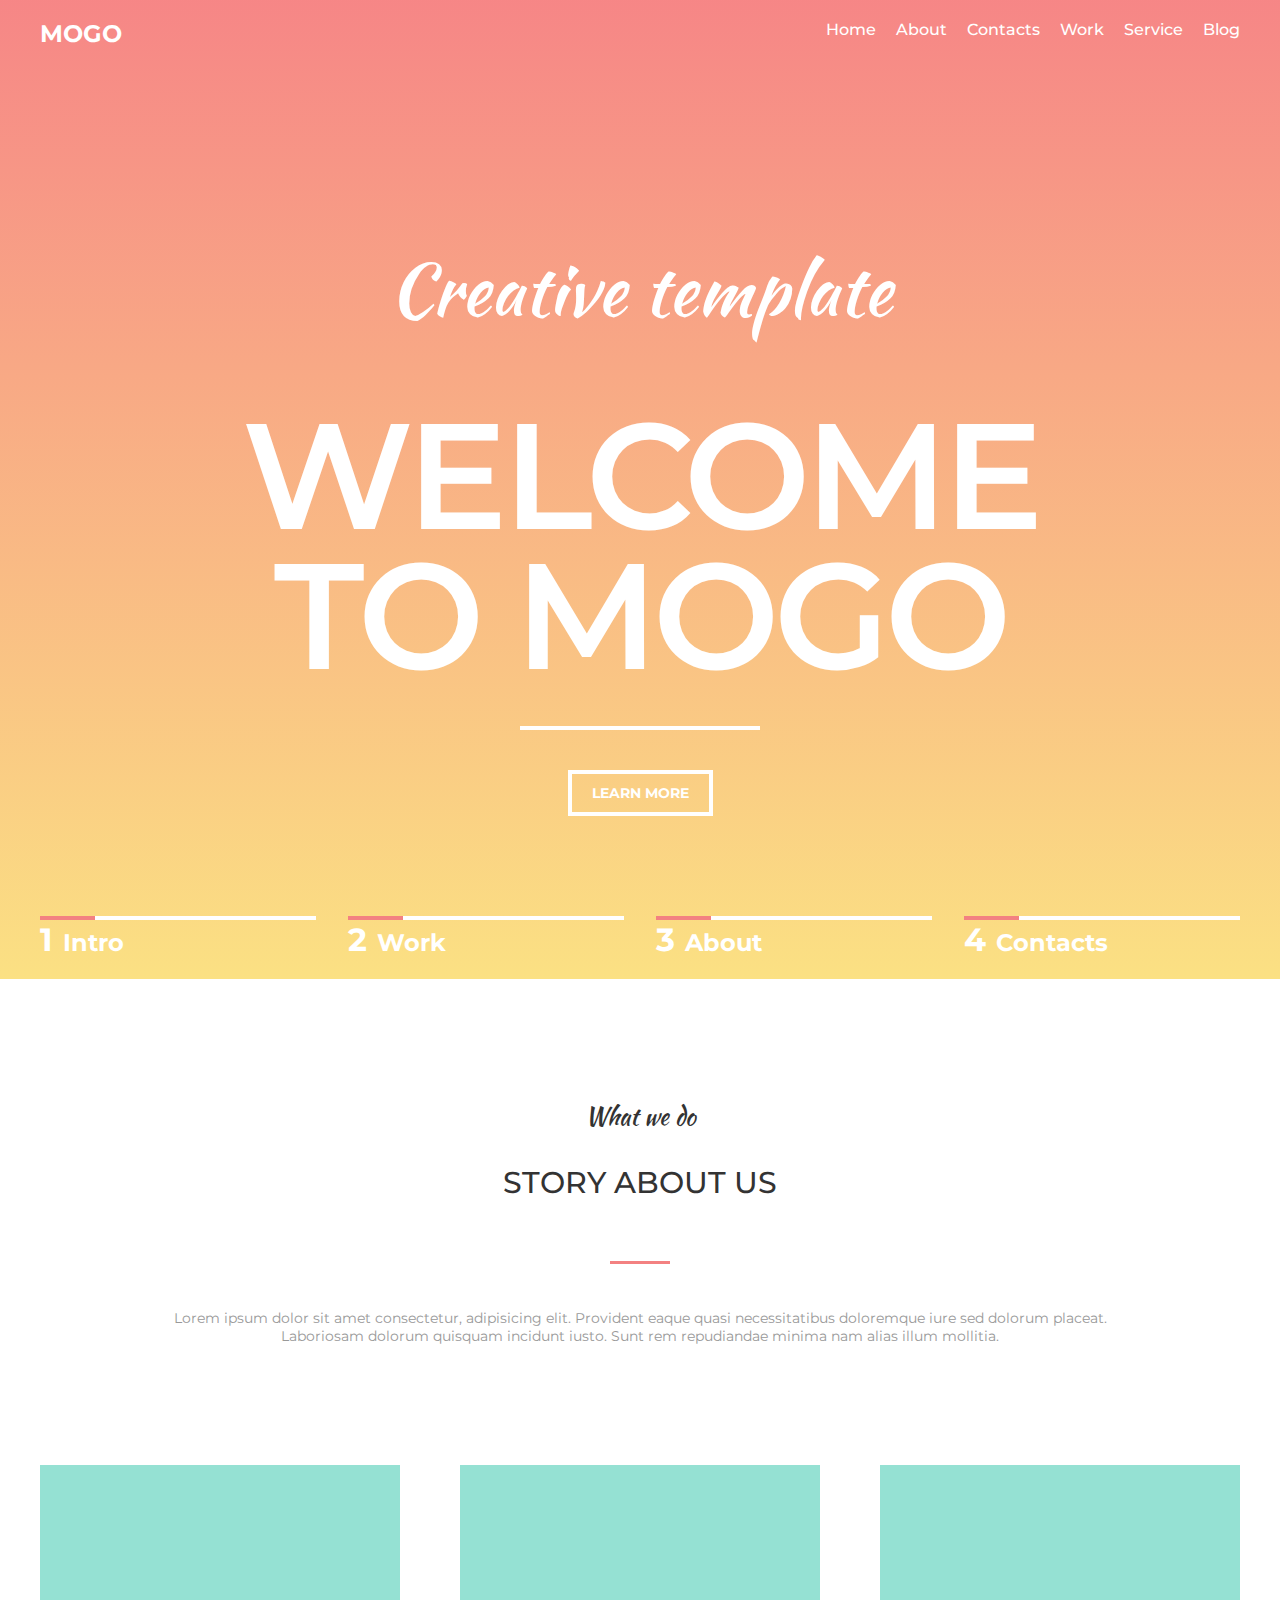
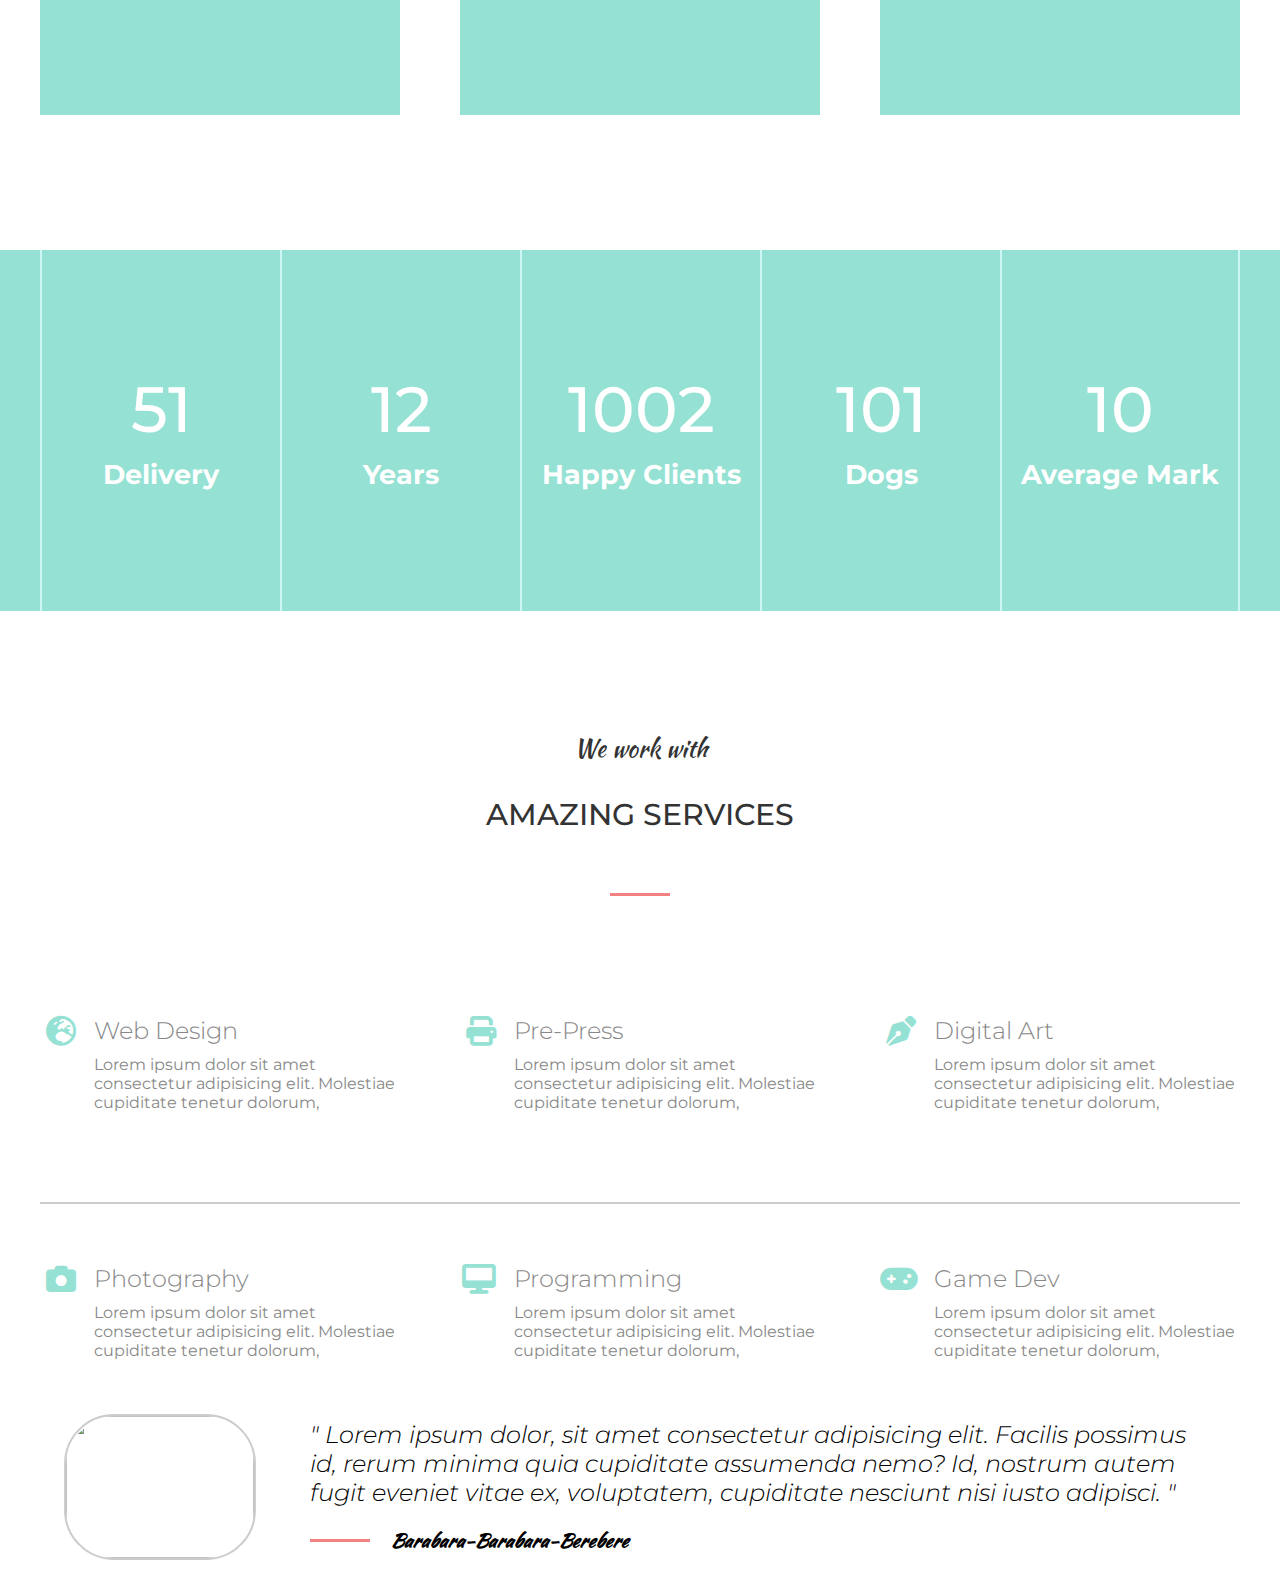
==== home.html @ 4f4bc231 "asdf" ====
<!DOCTYPE html>
<html lang="en">

<head>
      <meta charset="UTF-8">
      <meta http-equiv="X-UA-Compatible" content="IE=edge">
      <meta name="viewport" content="width=device-width, initial-scale=1.0">
      <title>Главная</title>
      <link rel="stylesheet" href="./assets/styles/style.css">
      <link rel="stylesheet" href="https://cdnjs.cloudflare.com/ajax/libs/font-awesome/6.4.0/css/all.min.css">
</head>

<body id="home_page">
      <div class="section-header">
            <div class="container">
                  <div class="logo">MOGO</div>
                  <div class="menu">
                        <div class="item"><a href="">Home</a></div>
                        <div class="item"><a href="">About</a></div>
                        <div class="item"><a href="">Contacts</a></div>
                        <div class="item"><a href="">Work</a></div>
                        <div class="item"><a href="">Service</a></div>
                        <div class="item"><a href="">Blog</a></div>
                  </div>
            </div>

            <div class="container">
                  <div class="text-block">
                        <h2 class="kaushan">Creative template</h2>
                        <h1>Welcome <br> to mogo</h1>
                  </div>

                  <div class="line"></div>

                  <a href="" class="button">
                        Learn More
                  </a>
            </div>

            <div class="container">
                  <div class="row">
                        <div class="col-3">
                              <div class="line"></div>
                              <div class="text">
                                    <h2>1</h2>
                                    <h3>Intro</h3>
                              </div>
                        </div>
                        <div class="col-3">
                              <div class="line"></div>
                              <div class="text">
                                    <h2>2</h2>
                                    <h3>Work</h3>
                              </div>
                        </div>
                        <div class="col-3">
                              <div class="line"></div>
                              <div class="text">
                                    <h2>3</h2>
                                    <h3>About</h3>
                              </div>
                        </div>
                        <div class="col-3">
                              <div class="line"></div>
                              <div class="text">
                                    <h2>4</h2>
                                    <h3>Contacts</h3>
                              </div>
                        </div>
                  </div>
            </div>

      </div>



      <div class="section-about">
            <div class="container">
                  <div class="title">
                        <h3 class="script">What we do</h3>
                        <h2>Story about us</h2>
                        <div class="line"></div>
                        <p>Lorem ipsum dolor sit amet consectetur, adipisicing elit. Provident eaque quasi
                              necessitatibus doloremque iure sed dolorum placeat. Laboriosam dolorum quisquam incidunt
                              iusto. Sunt rem repudiandae minima nam alias illum mollitia.</p>
                  </div>
                  <div class="content">
                        <div class="row">
                              <div class="back">
                                    <div class="image">
                                          <div class="filter">
                                                <i class="fa fa-users"></i>
                                                SUPER TEAM
                                          </div>
                                    </div>
                              </div>
                              <div class="back">
                                    <div class="image">
                                          <div class="filter">
                                                <i class="fa fa-truck-fast"></i>
                                                BEST LOGISTICS
                                          </div>
                                    </div>
                              </div>
                              <div class="back">
                                    <div class="image">
                                          <div class="filter">
                                                <i class="fa fa-shopify"></i>
                                                HIGH QUALITY
                                          </div>
                                    </div>
                              </div>
                        </div>
                  </div>
            </div>
      </div>


      <div class="section-stats">
            <div class="container">
                  <div class="row">
                        <div class="item">
                              <h2>51</h2>
                              <h3>Delivery</h3>
                        </div>
                        <div class="item">
                              <h2>12</h2>
                              <h3>Years</h3>
                        </div>
                        <div class="item">
                              <h2>1002</h2>
                              <h3>Happy Clients</h3>
                        </div>
                        <div class="item">
                              <h2>101</h2>
                              <h3>Dogs</h3>
                        </div>
                        <div class="item">
                              <h2>10</h2>
                              <h3>Average Mark</h3>
                        </div>
                  </div>
            </div>
      </div>

      <div class="section-services">
            <div class="container">
                  <div class="title">
                        <h3 class="script">We work with</h3>
                        <h2>Amazing services</h2>
                        <div class="line"></div>
                  </div>

                  <div class="service-grid">
                        <div class="item ">
                              <i class="fa fa-earth-europe"></i>
                              <h2>Web Design</h2>
                              <p>Lorem ipsum dolor sit amet consectetur adipisicing elit. Molestiae cupiditate tenetur
                                    dolorum, </p>
                        </div>
                        <div class="item">
                              <i class="fa fa-print"></i>
                              <h2>Pre-Press</h2>
                              <p>Lorem ipsum dolor sit amet consectetur adipisicing elit. Molestiae cupiditate tenetur
                                    dolorum, </p>
                        </div>
                        <div class="item">
                              <i class="fa fa-pen-nib"></i>
                              <h2>Digital Art</h2>
                              <p>Lorem ipsum dolor sit amet consectetur adipisicing elit. Molestiae cupiditate tenetur
                                    dolorum, </p>
                        </div>

                        <div class="hr"></div>

                        <div class="item">
                              <i class="fa fa-camera"></i>
                              <h2>Photography</h2>
                              <p>Lorem ipsum dolor sit amet consectetur adipisicing elit. Molestiae cupiditate tenetur
                                    dolorum, </p>
                        </div>
                        <div class="item">
                              <i class="fa fa-desktop"></i>
                              <h2>Programming</h2>
                              <p>Lorem ipsum dolor sit amet consectetur adipisicing elit. Molestiae cupiditate tenetur
                                    dolorum, </p>
                        </div>
                        <div class="item">
                              <i class="fa fa-gamepad"></i>
                              <h2>Game Dev</h2>
                              <p>Lorem ipsum dolor sit amet consectetur adipisicing elit. Molestiae cupiditate tenetur
                                    dolorum, </p>
                        </div>
                  </div>
            </div>
      </div>

      <div class="section-slider">
            <div class="container">
                  <div class="slider-inner">
                        <div class="slide">
                              <div class="icon">
                                    <img src="https://images.unsplash.com/photo-1527980965255-d3b416303d12?ixlib=rb-4.0.3&ixid=MnwxMjA3fDB8MHxwaG90by1wYWdlfHx8fGVufDB8fHx8&auto=format&fit=crop&w=880&q=80" alt="">
                              </div>
                              <div class="txt">
                                    <div class="comment">
                                          " Lorem ipsum dolor, sit amet consectetur adipisicing elit. Facilis possimus
                                          id, rerum minima quia cupiditate assumenda nemo? Id, nostrum autem fugit
                                          eveniet vitae ex, voluptatem, cupiditate nesciunt nisi iusto adipisci.
                                          "
                                    </div>
                                    <div class="author">
                                          <div class="line"></div>
                                          <h3 class="script">
                                                Barabara-Barabara-Berebere
                                          </h3>
                                    </div>
                              </div>
                        </div>
                  </div>
            </div>
      </div>

</body>

</html>
---- assets/styles/style.css ----
@import url('https://fonts.googleapis.com/css2?family=Kaushan+Script&family=Montserrat:ital,wght@0,100;0,200;0,300;0,400;0,500;0,600;0,700;0,800;0,900;1,100;1,200;1,300;1,400;1,500;1,600;1,700;1,800;1,900&display=swap');

* {
      margin: 0;
      padding: 0;
      box-sizing: border-box;
}

#auth {
      display: flex;
      align-items: center;
      background: linear-gradient(rgba(0, 0, 0, 0.8), rgba(0, 0, 0, 0.8)), url(https://i.gifer.com/origin/51/51f1ea94effbb251598e67e8522e58f5.gif);
      background-size: cover;
      height: 100vh;
}

#auth form {
      width: 35%;
      height: 60vh;
      display: flex;
      flex-direction: column;
      margin: 0 auto;
      background: rgba(255, 68, 0, 0.8);
      padding: 30px;
      border-radius: 15px;
      color: white;
      font-family: Arial, Helvetica, sans-serif;
}

/* я начал отсудова */
#auth form h1 {
      text-align: center;
}

#auth form input {
      margin-top: 10px;
      background: rgb(255, 240, 203);
}

#auth form label {
      margin-top: 30px;
}

#auth form button {
      transition: 1s;
      margin-top: 30px;
      width: 50%;
      align-self: center;
      background: orange;
      color: white;
}

#auth form button:hover {
      transition: .5s;
      background: rgb(218, 197, 5);
      box-shadow: 0 0 20px rgba(255, 255, 255, 0.885);
      transform: scale(1.1)
}

#auth form button,
form input {
      padding: 10px;
      border-radius: 10px;
      outline: none;
      border: none;
}

#home_page {
      font-family: 'Montserrat', sans-serif;
}

#home_page .section-header {
      background:
            linear-gradient(#f46868cc, #fad964cc),
            url(https://wallpaperaccess.com/full/1677778.jpg);
      background-size: cover;
      /* ↓↓↓ потом надо убрать ↓↓↓ */
}

.container {
      margin: 0 auto;
      width: 1200px;
}

#home_page .section-header .container {
      display: flex;
      justify-content: space-between;
      align-items: center;
}

#home_page .section-header .container .menu {
      display: flex;
      justify-content: end;
      padding: 20px 0;
}

#home_page .section-header .container .menu a {
      /* здесь был padding  - надо убрать его*/
      color: white;
      text-decoration: none;
      font-size: 16px;
      font-weight: 500;
}

#home_page .section-header .container .menu .item {
      margin-left: 20px;
}

#home_page .section-header .container .menu a::after {
      transition: 1s;
      content: "";
      display: block;
      width: 100%;
      height: 3px;
      /* background: rgb(255, 185, 56);  */
      margin-top: 5px;
      background: rgba(255, 255, 255, 0);
}

#home_page .section-header .container .menu .item:hover a::after {
      transition: .5s;
      margin-top: 5px;
      background: rgb(255, 185, 56);
}

#home_page .section-header .container .logo {
      color: white;
      font-size: 24px;
      font-weight: 700;
}

#home_page .section-header .container:nth-child(2) {
      flex-direction: column;
      align-items: center;
      text-align: center;
      color: #fff;
}

#home_page .section-header .container:nth-child(2) h2 {
      font-family: Kaushan Script, sans-serif;
      font-size: 4.5rem;
      margin-top: 170px;
      font-weight: 400;
}

#home_page .section-header .container:nth-child(2) h1 {
      font-family: Montserrat, sans-serif;
      font-size: 9.375rem;
      margin-top: 65px;
      text-transform: uppercase;
      font-weight: 600;
      letter-spacing: -5px;
      line-height: 140px;
}

#home_page .section-header .container:nth-child(2) .line {
      margin-top: 40px;
      width: 20%;
      height: 4px;
      background-color: #fff;
}

#home_page .section-header .container:nth-child(2) .button {
      transition: 1s;
      padding: 10px 20px;
      color: #fff;
      font-size: 0.875rem;
      font-family: Montserrat, sans-serif;
      text-decoration: none;
      border: 4px solid #fff;
      text-transform: uppercase;
      margin-top: 40px;
      font-weight: 700;
}

#home_page .section-header .container:nth-child(2) .button:hover {
      transition: .5s;
      color: #f38181;
      border: 4px solid #f38181;
}

.row {
      display: flex;
      width: 100%;
}

#home_page .section-header .container:nth-child(3) {
      color: white;
      font-family: Montserrat, sans-serif;
}

#home_page .section-header .container:nth-child(3) .row {
      margin-top: 100px;
      justify-content: space-between;
      padding-bottom: 20px;
}

#home_page .section-header .container:nth-child(3) .row .col-3 {
      width: 23%;
}

#home_page .section-header .container:nth-child(3) .row .col-3 .line {
      width: 100%;
      height: 4px;
      background-color: #fff;
}

#home_page .section-header .container:nth-child(3) .row .col-3 .text {
      display: flex;
      align-items: baseline;
}

#home_page .section-header .container:nth-child(3) .row .col-3 .text h2 {
      margin-right: 10px;
      font-size: 2rem;
}

#home_page .section-header .container:nth-child(3) .row .col-3 .text h3 {
      font-size: 1.5rem;
}

#home_page .section-header .container:nth-child(3) .row .col-3 .line::after {
      transition: 2s;
      display: block;
      content: "";
      width: 20%;
      height: 4px;
      background-color: #f38181;
}

#home_page .section-header .container:nth-child(3) .row .col-3:hover .line::after {
      transition: .5s;
      width: 100%;
}

.script {
      font-family: 'Kaushan Script', sans-serif;
}

.title {
      display: flex;
      flex-direction: column;
      align-items: center;
      text-align: center;
      padding: 0 10%;
      margin: 120px 0;
}

.title h2,
.title h3 {
      font-weight: 500;
      color: #333;
      font-size: 1.5rem;
}

.title h2 {
      text-transform: uppercase;
      margin: 30px 0 60px 0;
      font-size: 1.9rem;
}

/* здесь */
.title .line {
      height: 3px;
      width: 60px;
      background-color: #f38181;
}

.title p {
      margin-top: 45px;
      font-size: 0.9rem;
      color: #999;
}

/* блок с прыгающими картинками */
.row {
      display: flex;
}

#home_page .section-about .back {
      width: 30%;
      height: 250px;
      background-color: #95e1d3;
}

#home_page .section-about .row {
      justify-content: space-between;
}

#home_page .section-about .back:nth-child(1) .image {
      /* вставьте ссылку на картинку красивую */
      background: url(https://images.unsplash.com/photo-1535957998253-26ae1ef29506?ixlib=rb-4.0.3&ixid=MnwxMjA3fDB8MHxwaG90by1wYWdlfHx8fGVufDB8fHx8&auto=format&fit=crop&w=736&q=80);
      background-size: cover;
}

#home_page .section-about .back:nth-child(2) .image {
      background: url(https://images.unsplash.com/photo-1497032628192-86f99bcd76bc?ixlib=rb-4.0.3&ixid=MnwxMjA3fDB8MHxwaG90by1wYWdlfHx8fGVufDB8fHx8&auto=format&fit=crop&w=1470&q=80);
      background-size: cover;
}

#home_page .section-about .back:nth-child(3) .image {
      background: url(https://images.unsplash.com/photo-1513128034602-7814ccaddd4e?ixlib=rb-4.0.3&ixid=MnwxMjA3fDB8MHxwaG90by1wYWdlfHx8fGVufDB8fHx8&auto=format&fit=crop&w=735&q=80);
      background-size: cover;
}

#home_page .section-about .image {
      transition: .7s;
      height: 100%;
      width: 100%;
}

#home_page .section-about .filter {
      transition: .7s;
      opacity: 0;
      height: 100%;
      background: linear-gradient(#f46868cc, #fad964cc);
      color: white;

      display: flex;
      flex-direction: column;
      justify-content: center;
      align-items: center;
}

#home_page .section-about .filter i {
      margin-bottom: 10px;
}

#home_page .section-about .back:hover .image {
      transition: .5s;
      margin-top: -20px;
      margin-left: -20px;
}

#home_page .section-about .back:hover .filter {
      transition: .5s;
      opacity: 1;
}

#home_page .section-stats {
      background-color: #95e1d3;
      margin-top: 135px;
}

#home_page .section-stats .item {
      display: flex;
      flex-direction: column;
      align-items: center;
      justify-content: center;
      width: 20%;
      padding: 120px 0;
      color: white;
      border-left: 2px solid rgb(205, 247, 247);
}

#home_page .section-stats .item:nth-child(5) {
      border-right: 2px solid rgb(205, 247, 247);
}

#home_page .section-stats h2 {
      margin-bottom: 10px;
      font-size: 4rem;
      font-weight: 500;
}

#home_page .section-stats h3 {
      font-size: 1.7rem;
}

#home_page .service-grid {
      display: flex;
      flex-wrap: wrap;
      justify-content: space-between;
}

#home_page .service-grid .item {
      width: 30%;
      display: flex;
      flex-direction: column;
      flex-wrap: wrap;
      align-content: space-between;
}

#home_page .service-grid .hr {
      background-color: #ccc;
      height: 2px;
      width: 100%;
      margin: 60px 0;
}

#home_page .service-grid .item i {
      width: 10%;
      height: 100%;
      /* background-color: #f38181; */
      text-align: end;
      font-size: 30px;
      color: #95e1d3;
}

#home_page .service-grid .item h2,
#home_page .service-grid .item p {
      width: 85%;
      color: #888;
}

#home_page .service-grid .item h2 {
      margin-bottom: 10px;
      font-weight: 300;
}

#home_page .section-slider .container {
      overflow: hidden;
}

#home_page .section-slider .slider-inner {
      display: flex;
      width: 300%;
}

#home_page .section-slider .slide {
      width: calc(100%/3);
      display: flex;
}

#home_page .section-slider .slide .txt {
      font-style: italic;
      font-weight: 300;
      font-size: 1.5rem;
      padding: 30px;
      width: 80%;
}

#home_page .section-slider .slide .author {
      font-style: italic;
      font-weight: 500;
      font-size: 1rem;
      display: flex;
      align-items: center;
      margin-top: 20px;
}

#home_page .section-slider .slide .author .line {
      width: 60px;
      height: 3px;
      background-color: #f38181;
      margin-right: 20px;
}

#home_page .section-slider .slide .icon {
      width: 20%;
      height: 100%;
      padding: 2%;
}

#home_page .section-slider .slide .icon img {
      width: 100%;
      height: 100%;
      object-fit: cover;
      border-radius: 50px;
      border: #ccc solid 2px;
}




/* @dr_dranik */
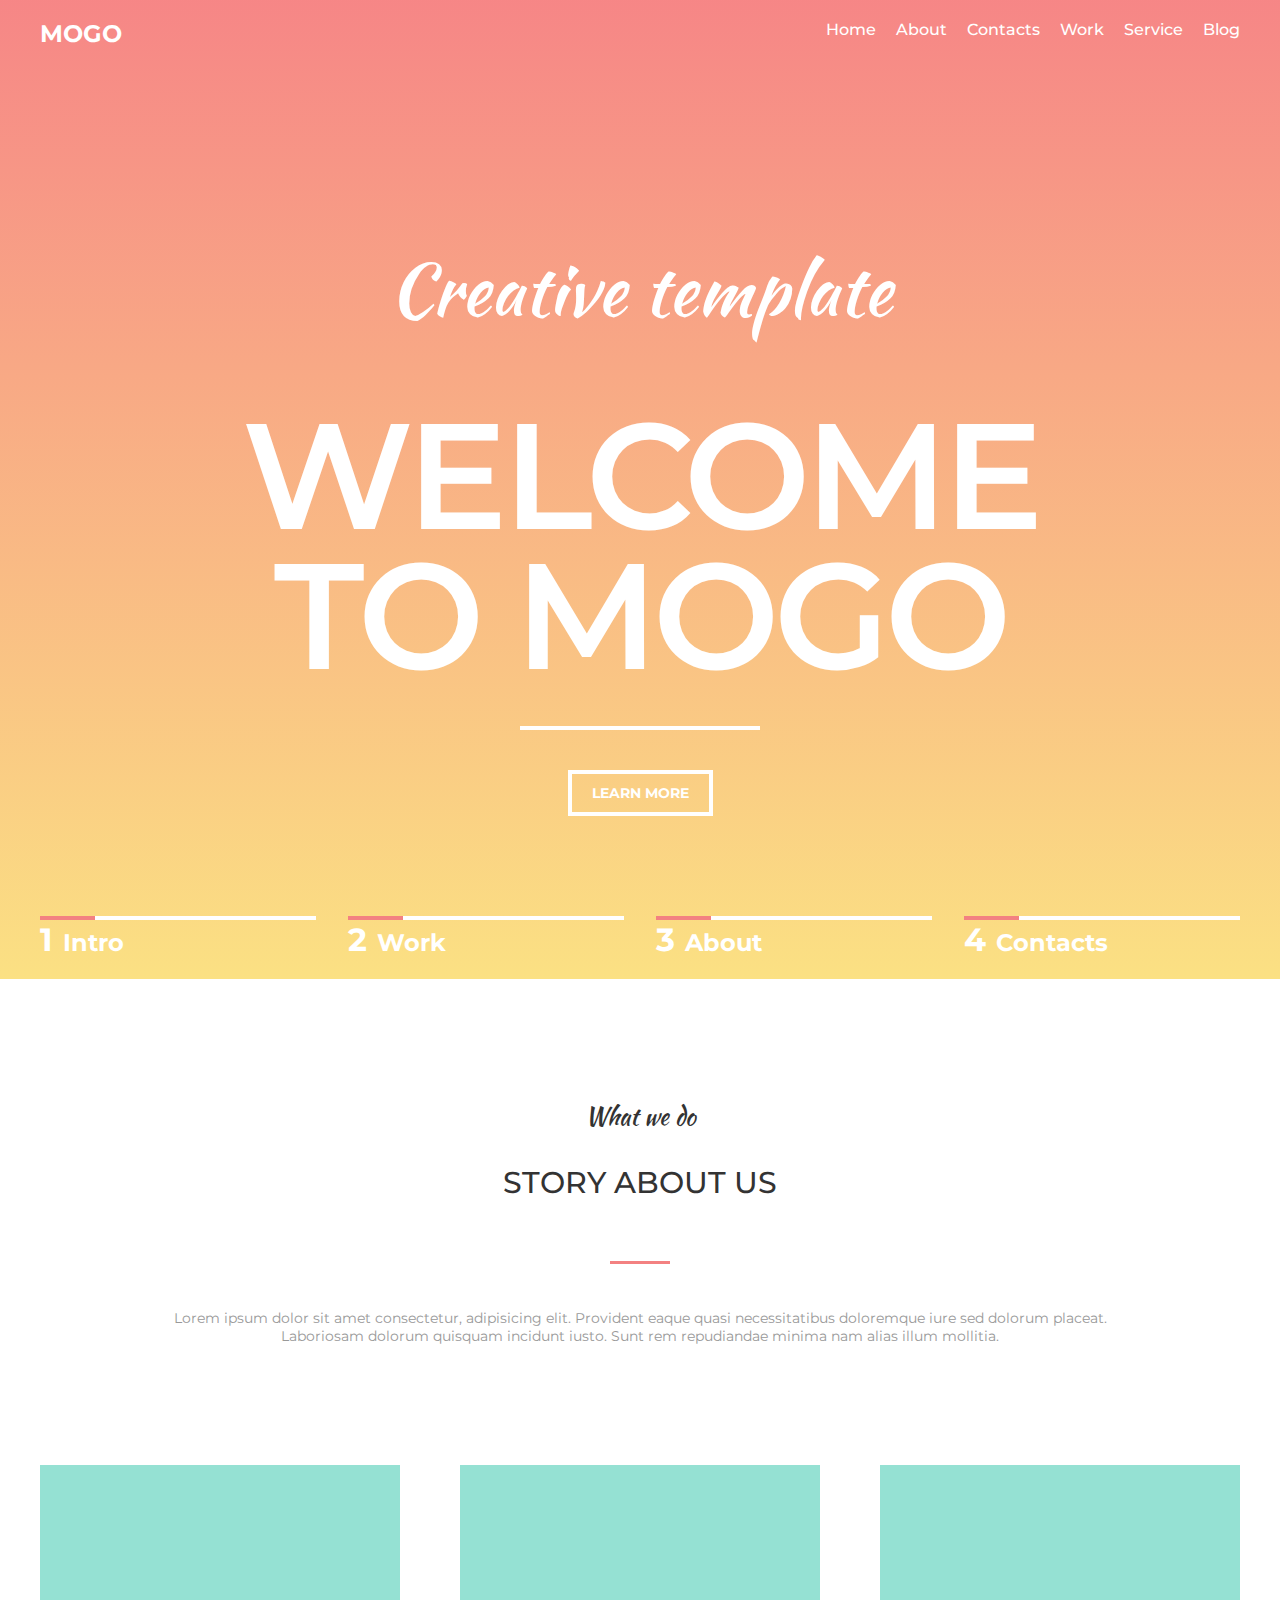
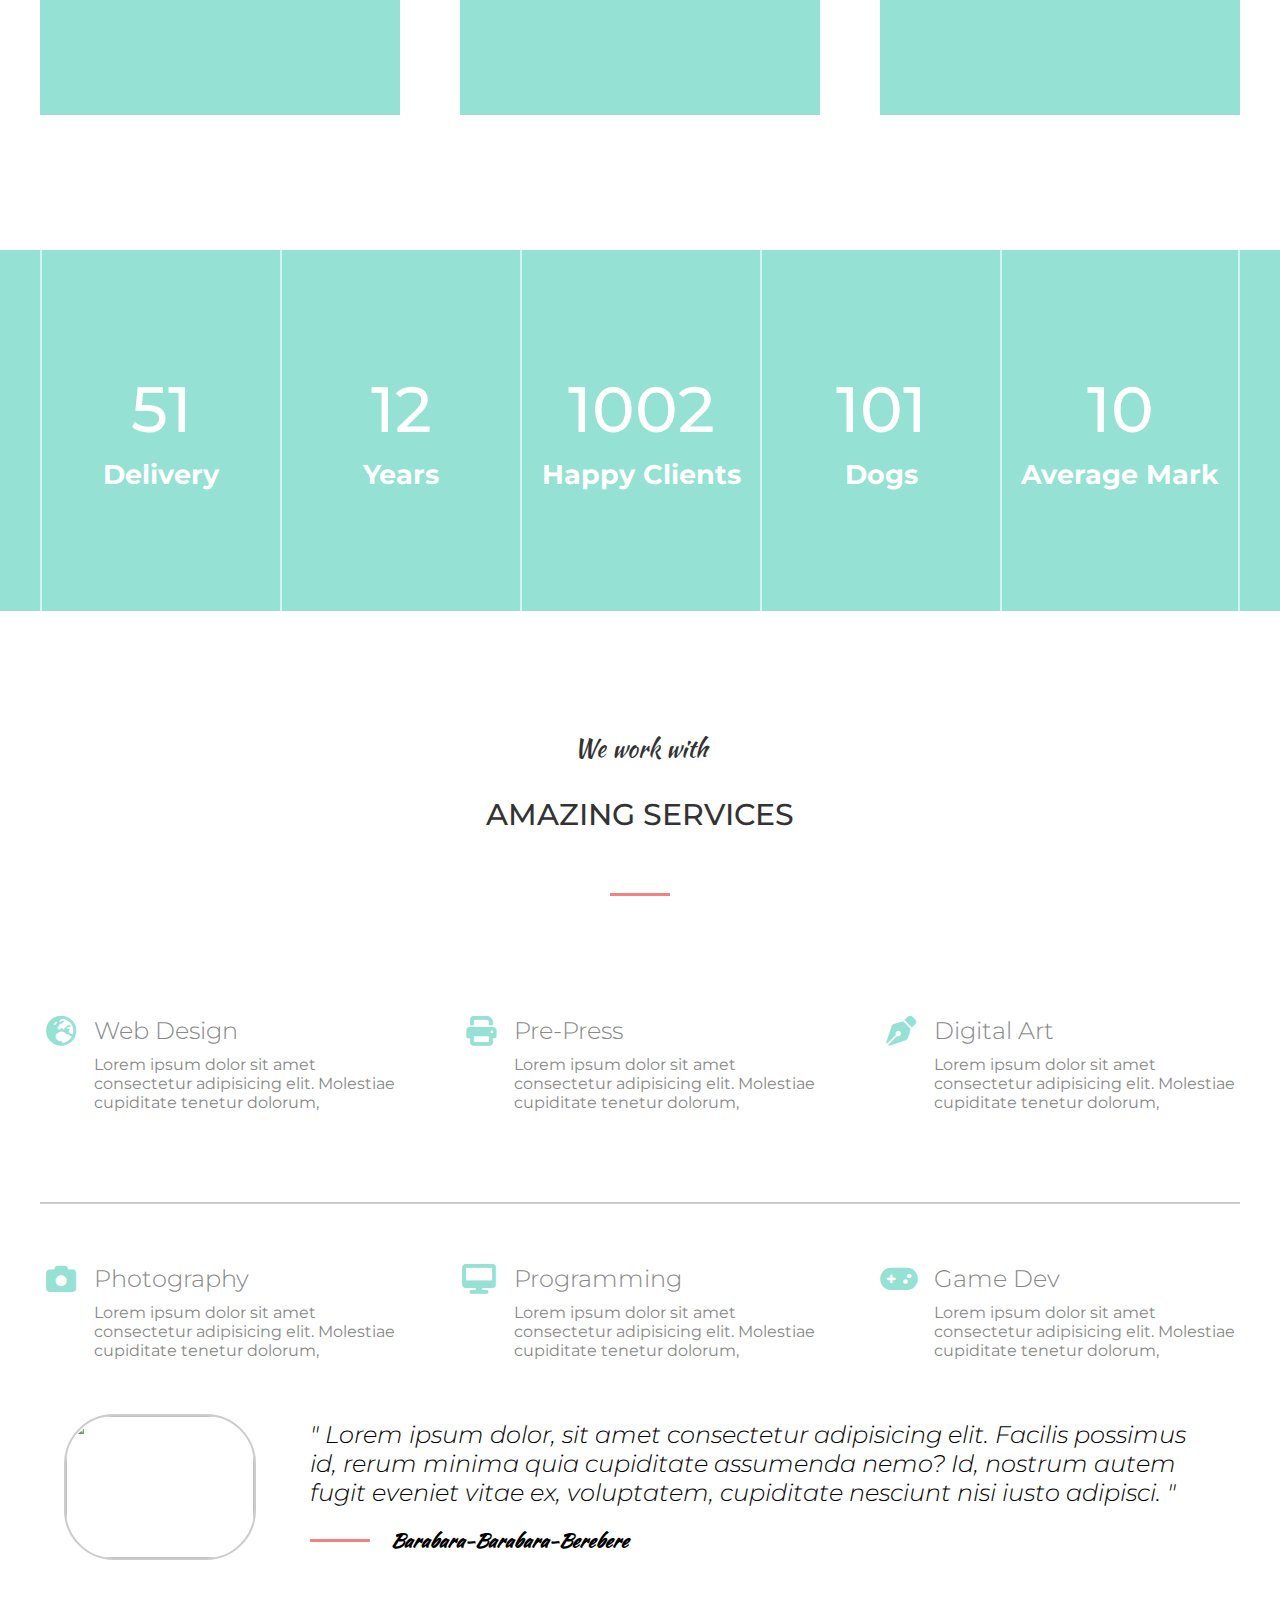
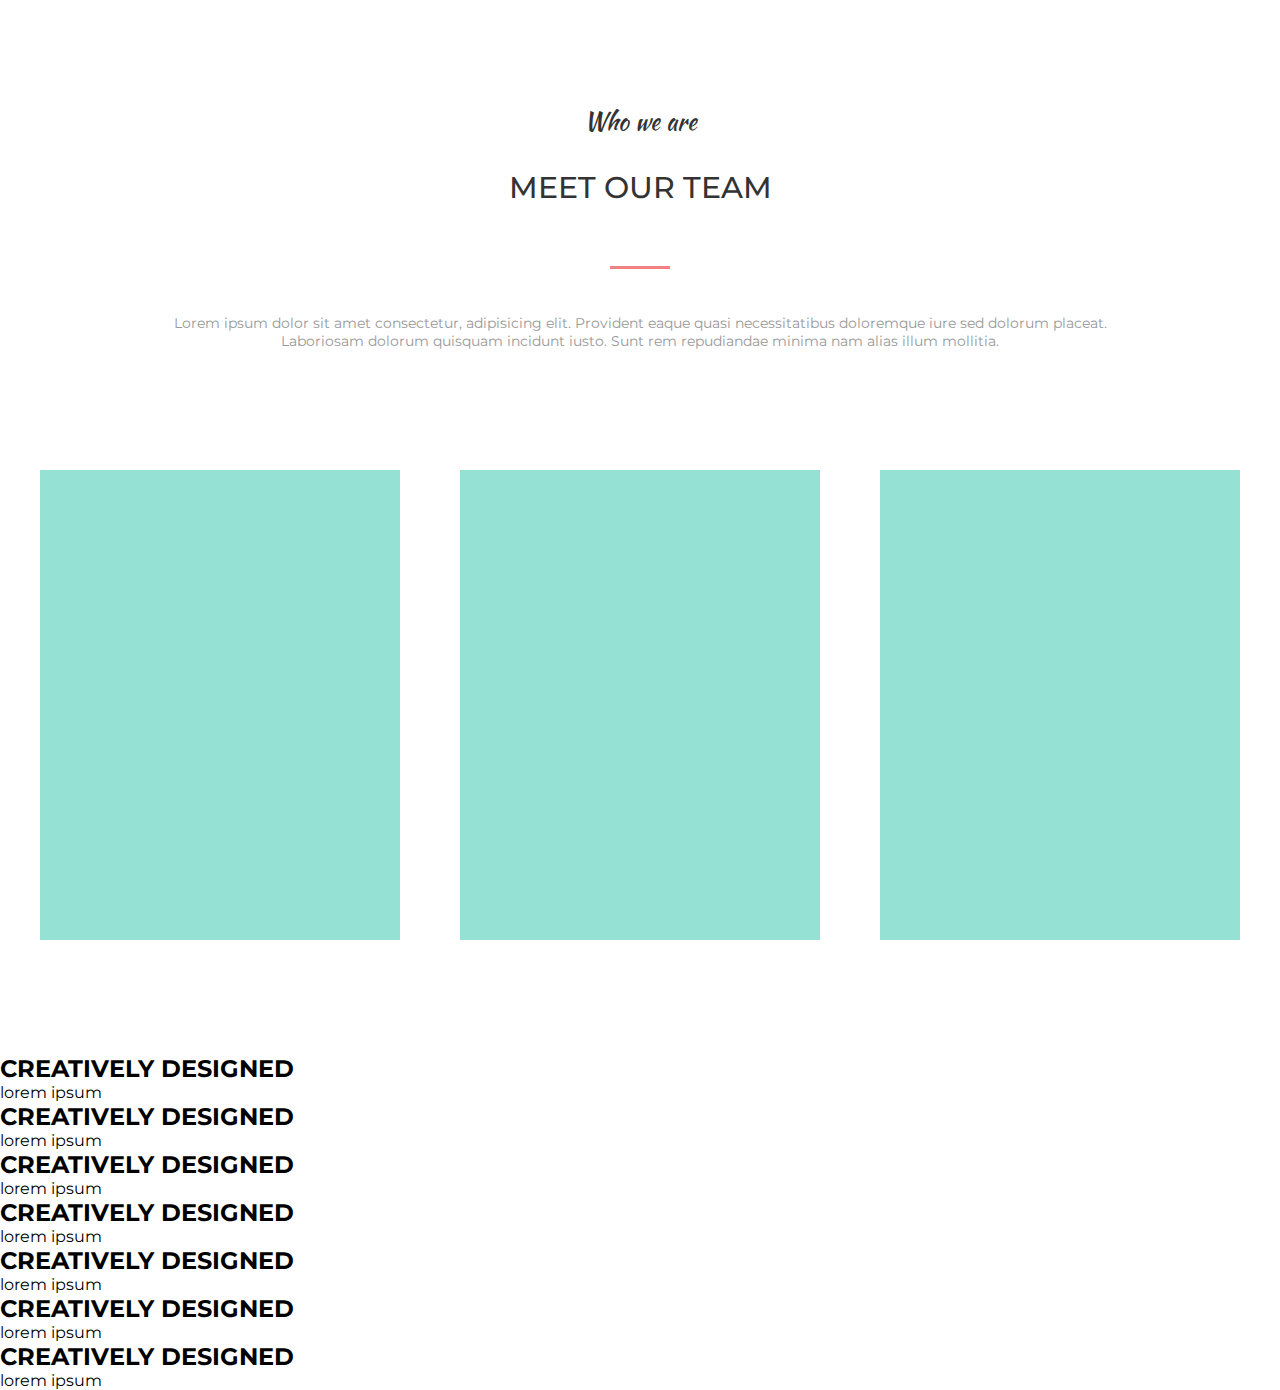
==== commit c28e6b40: "конец пятого занятия" ====
--- a/home.html
+++ b/home.html
@@ -200,7 +200,8 @@
                   <div class="slider-inner">
                         <div class="slide">
                               <div class="icon">
-                                    <img src="https://images.unsplash.com/photo-1527980965255-d3b416303d12?ixlib=rb-4.0.3&ixid=MnwxMjA3fDB8MHxwaG90by1wYWdlfHx8fGVufDB8fHx8&auto=format&fit=crop&w=880&q=80" alt="">
+                                    <img src="https://images.unsplash.com/photo-1527980965255-d3b416303d12?ixlib=rb-4.0.3&ixid=MnwxMjA3fDB8MHxwaG90by1wYWdlfHx8fGVufDB8fHx8&auto=format&fit=crop&w=880&q=80"
+                                          alt="">
                               </div>
                               <div class="txt">
                                     <div class="comment">
@@ -217,10 +218,270 @@
                                     </div>
                               </div>
                         </div>
-                  </div>
-            </div>
-      </div>
-
+                        <div class="slide">
+                              <div class="icon">
+                                    <img src="https://images.unsplash.com/photo-1565618953310-18439a7d4609?ixlib=rb-4.0.3&ixid=MnwxMjA3fDB8MHxwaG90by1wYWdlfHx8fGVufDB8fHx8&auto=format&fit=crop&w=1078&q=80"
+                                          alt="">
+                              </div>
+                              <div class="txt">
+                                    <div class="comment">
+                                          " Lorem ipsum dolor, sit amet consectetur adipisicing elit. Facilis possimus
+                                          id, rerum minima quia cupiditate assumenda nemo? Id, nostrum autem fugit
+                                          eveniet vitae ex, voluptatem, cupiditate nesciunt nisi iusto adipisci.
+                                          "
+                                    </div>
+                                    <div class="author">
+                                          <div class="line"></div>
+                                          <h3 class="script">
+                                                Barabara-Barabara-Berebere
+                                          </h3>
+                                    </div>
+                              </div>
+                        </div>
+                        <div class="slide">
+                              <div class="icon">
+                                    <img src="https://images.unsplash.com/photo-1537314551123-2d8de5db4415?ixlib=rb-4.0.3&ixid=MnwxMjA3fDB8MHxwaG90by1wYWdlfHx8fGVufDB8fHx8&auto=format&fit=crop&w=1173&q=80"
+                                          alt="">
+                              </div>
+                              <div class="txt">
+                                    <div class="comment">
+                                          " Lorem ipsum dolor, sit amet consectetur adipisicing elit. Facilis possimus
+                                          id, rerum minima quia cupiditate assumenda nemo? Id, nostrum autem fugit
+                                          eveniet vitae ex, voluptatem, cupiditate nesciunt nisi iusto adipisci.
+                                          "
+                                    </div>
+                                    <div class="author">
+                                          <div class="line"></div>
+                                          <h3 class="script">
+                                                Barabara-Barabara-Berebere
+                                          </h3>
+                                    </div>
+                              </div>
+                        </div>
+                  </div>
+            </div>
+      </div>
+
+      <div class="section-team">
+            <div class="container">
+                  <div class="title">
+                        <h3 class="script">Who we are</h3>
+                        <h2>Meet our team</h2>
+                        <div class="line"></div>
+                        <p>Lorem ipsum dolor sit amet consectetur, adipisicing elit. Provident eaque quasi
+                              necessitatibus doloremque iure sed dolorum placeat. Laboriosam dolorum quisquam incidunt
+                              iusto. Sunt rem repudiandae minima nam alias illum mollitia.</p>
+                  </div>
+
+                  <div class="team">
+                        <div class="row">
+                              <div class="col-4">
+                                    <div class="background">
+                                          <div class="image">
+                                                <div class="foreground">
+                                                      <div class="icons">
+                                                            <div class="item">
+                                                                  <div class="up">
+                                                                        <i class="fa-brands fa-vk"></i>
+                                                                  </div>
+                                                                  <div class="down">
+                                                                        <i class="fa-brands fa-vk"></i>
+                                                                  </div>
+                                                            </div>
+                                                            <div class="item">
+                                                                  <div class="up">
+                                                                        <i class="fa-brands fa-linkedin"></i>
+                                                                  </div>
+                                                                  <div class="down">
+                                                                        <i class="fa-brands fa-linkedin"></i>
+                                                                  </div>
+                                                            </div>
+                                                            <div class="item">
+                                                                  <div class="up">
+                                                                        <i class="fa-brands fa-discord"></i>
+                                                                  </div>
+                                                                  <div class="down">
+                                                                        <i class="fa-brands fa-discord"></i>
+                                                                  </div>
+                                                            </div>
+                                                            <div class="item">
+                                                                  <div class="up">
+                                                                        <i class="fa-brands fa-stack-overflow"></i>
+                                                                  </div>
+                                                                  <div class="down">
+                                                                        <i class="fa-brands fa-stack-overflow"></i>
+                                                                  </div>
+                                                            </div>
+                                                      </div>
+                                                </div>
+                                          </div>
+                                    </div>
+                              </div>
+                              <div class="col-4">
+                                    <div class="background">
+                                          <div class="image">
+                                                <div class="foreground">
+                                                      <div class="icons">
+                                                            <div class="item">
+                                                                  <div class="up">
+                                                                        <i class="fa-brands fa-vk"></i>
+                                                                  </div>
+                                                                  <div class="down">
+                                                                        <i class="fa-brands fa-vk"></i>
+                                                                  </div>
+                                                            </div>
+                                                            <div class="item">
+                                                                  <div class="up">
+                                                                        <i class="fa-brands fa-linkedin"></i>
+                                                                  </div>
+                                                                  <div class="down">
+                                                                        <i class="fa-brands fa-linkedin"></i>
+                                                                  </div>
+                                                            </div>
+                                                            <div class="item">
+                                                                  <div class="up">
+                                                                        <i class="fa-brands fa-discord"></i>
+                                                                  </div>
+                                                                  <div class="down">
+                                                                        <i class="fa-brands fa-discord"></i>
+                                                                  </div>
+                                                            </div>
+                                                            <div class="item">
+                                                                  <div class="up">
+                                                                        <i class="fa-brands fa-stack-overflow"></i>
+                                                                  </div>
+                                                                  <div class="down">
+                                                                        <i class="fa-brands fa-stack-overflow"></i>
+                                                                  </div>
+                                                            </div>
+                                                      </div>
+                                                </div>
+                                          </div>
+                                    </div>
+                              </div>
+                              <div class="col-4">
+                                    <div class="background">
+                                          <div class="image">
+                                                <div class="foreground">
+                                                      <div class="icons">
+                                                            <div class="item">
+                                                                  <div class="up">
+                                                                        <i class="fa-brands fa-vk"></i>
+                                                                  </div>
+                                                                  <div class="down">
+                                                                        <i class="fa-brands fa-vk"></i>
+                                                                  </div>
+                                                            </div>
+                                                            <div class="item">
+                                                                  <div class="up">
+                                                                        <i class="fa-brands fa-linkedin"></i>
+                                                                  </div>
+                                                                  <div class="down">
+                                                                        <i class="fa-brands fa-linkedin"></i>
+                                                                  </div>
+                                                            </div>
+                                                            <div class="item">
+                                                                  <div class="up">
+                                                                        <i class="fa-brands fa-discord"></i>
+                                                                  </div>
+                                                                  <div class="down">
+                                                                        <i class="fa-brands fa-discord"></i>
+                                                                  </div>
+                                                            </div>
+                                                            <div class="item">
+                                                                  <div class="up">
+                                                                        <i class="fa-brands fa-stack-overflow"></i>
+                                                                  </div>
+                                                                  <div class="down">
+                                                                        <i class="fa-brands fa-stack-overflow"></i>
+                                                                  </div>
+                                                            </div>
+                                                      </div>
+                                                </div>
+                                          </div>
+                                    </div>
+                              </div>
+                        </div>
+                  </div>
+            </div>
+      </div>
+
+      <div class="section-logotips">
+            <div class="container">
+                  <div class="logo">
+                        <img src="" alt="">
+                  </div>
+                  <div class="logo">
+                        <img src="" alt="">
+                  </div>
+                  <div class="logo">
+                        <img src="" alt="">
+                  </div>
+                  <div class="logo">
+                        <img src="" alt="">
+                  </div>
+                  <div class="logo">
+                        <img src="" alt="">
+                  </div>
+                  <div class="logo">
+                        <img src="" alt="">
+                  </div>
+            </div>
+      </div>
+
+      <div class="section-grid">
+            <div class="grid">
+                  <div class="item">
+                        <div class="foreground">
+                              <i></i>
+                              <h2>CREATIVELY DESIGNED</h2>
+                              <p>lorem ipsum</p>
+                        </div>
+                  </div>
+                  <div class="item">
+                        <div class="foreground">
+                              <i></i>
+                              <h2>CREATIVELY DESIGNED</h2>
+                              <p>lorem ipsum</p>
+                        </div>
+                  </div>
+                  <div class="item">
+                        <div class="foreground">
+                              <i></i>
+                              <h2>CREATIVELY DESIGNED</h2>
+                              <p>lorem ipsum</p>
+                        </div>
+                  </div>
+                  <div class="item">
+                        <div class="foreground">
+                              <i></i>
+                              <h2>CREATIVELY DESIGNED</h2>
+                              <p>lorem ipsum</p>
+                        </div>
+                  </div>
+                  <div class="item">
+                        <div class="foreground">
+                              <i></i>
+                              <h2>CREATIVELY DESIGNED</h2>
+                              <p>lorem ipsum</p>
+                        </div>
+                  </div>
+                  <div class="item">
+                        <div class="foreground">
+                              <i></i>
+                              <h2>CREATIVELY DESIGNED</h2>
+                              <p>lorem ipsum</p>
+                        </div>
+                  </div>
+                  <div class="item">
+                        <div class="foreground">
+                              <i></i>
+                              <h2>CREATIVELY DESIGNED</h2>
+                              <p>lorem ipsum</p>
+                        </div>
+                  </div>
+            </div>
+      </div>
 </body>
 
 </html>--- a/assets/styles/style.css
+++ b/assets/styles/style.css
@@ -415,11 +415,31 @@
 #home_page .section-slider .slider-inner {
       display: flex;
       width: 300%;
+      /* было здесь - переехало на 436 строку в селектор .slide*/
+}
+
+@keyframes slider_animation {
+
+      0%,
+      20% {
+            transform: translateX(0);
+      }
+
+      40%,
+      60% {
+            transform: translateX(-100%);
+      }
+
+      80%,
+      100% {
+            transform: translateX(-200%);
+      }
 }
 
 #home_page .section-slider .slide {
       width: calc(100%/3);
       display: flex;
+      animation: slider_animation 10s alternate ease-in-out infinite;
 }
 
 #home_page .section-slider .slide .txt {
@@ -460,7 +480,80 @@
       border: #ccc solid 2px;
 }
 
-
-
-
+#home_page .section-team .row {
+      justify-content: space-between;
+}
+
+#home_page .section-team .col-4 {
+      width: 30%;
+      height: 470px;
+}
+
+#home_page .section-team .col-4 .background {
+      background-color: #95e1d3;
+      height: 100%;
+}
+
+#home_page .section-team .col-4 .background .image {
+      height: 100%;
+      background-size: cover;
+      transition: .5s;
+}
+
+#home_page .section-team .col-4:nth-child(1) .background .image {
+      background-image: url('https://images.unsplash.com/photo-1600697394936-59934aa5951f?ixlib=rb-4.0.3&ixid=MnwxMjA3fDB8MHxwaG90by1wYWdlfHx8fGVufDB8fHx8&auto=format&fit=crop&w=764&q=80');
+}
+
+#home_page .section-team .col-4:nth-child(2) .background .image {
+      background-image: url('https://images.unsplash.com/photo-1536148935331-408321065b18?ixlib=rb-4.0.3&ixid=MnwxMjA3fDB8MHxwaG90by1wYWdlfHx8fGVufDB8fHx8&auto=format&fit=crop&w=687&q=80');
+}
+
+#home_page .section-team .col-4:nth-child(3) .background .image {
+      background-image: url('https://images.unsplash.com/photo-1664575602554-2087b04935a5?ixlib=rb-4.0.3&ixid=MnwxMjA3fDB8MHxwaG90by1wYWdlfHx8fGVufDB8fHx8&auto=format&fit=crop&w=687&q=80');
+}
+
+#home_page .section-team .col-4 .foreground {
+      background: linear-gradient(#f46868cc, #fad964cc);
+      height: 100%;
+      opacity: 0;
+}
+
+#home_page .section-team .col-4:hover .image {
+      transition: 1s;
+      transform: translate(-10px, -10px);
+}
+#home_page .section-team .col-4:hover .foreground {
+      transition: 1s;
+      opacity: 1;
+      display: flex;
+      justify-content: center;
+      align-items: center;
+}
+#home_page .section-team .icons{
+      display: flex;
+      height: 56px;
+      overflow: hidden;
+}
+#home_page .section-team .icons .down,
+#home_page .section-team .icons .up{
+      transition: 1s;
+      width: 56px;
+      height: 56px;
+      background-color: #fce38a;
+      display: flex;
+      justify-content: center;
+      align-items: center;
+      color: #f38181;
+      font-size: 1.5rem;
+}
+
+#home_page .section-team .item:hover .down,
+#home_page .section-team .item:hover .up{
+      transition: 1s;
+      transform: translateY(-100%);
+      background-color: #f38181;
+}
+#home_page .section-team .item:hover .down{
+      color: white;
+}
 /* @dr_dranik */